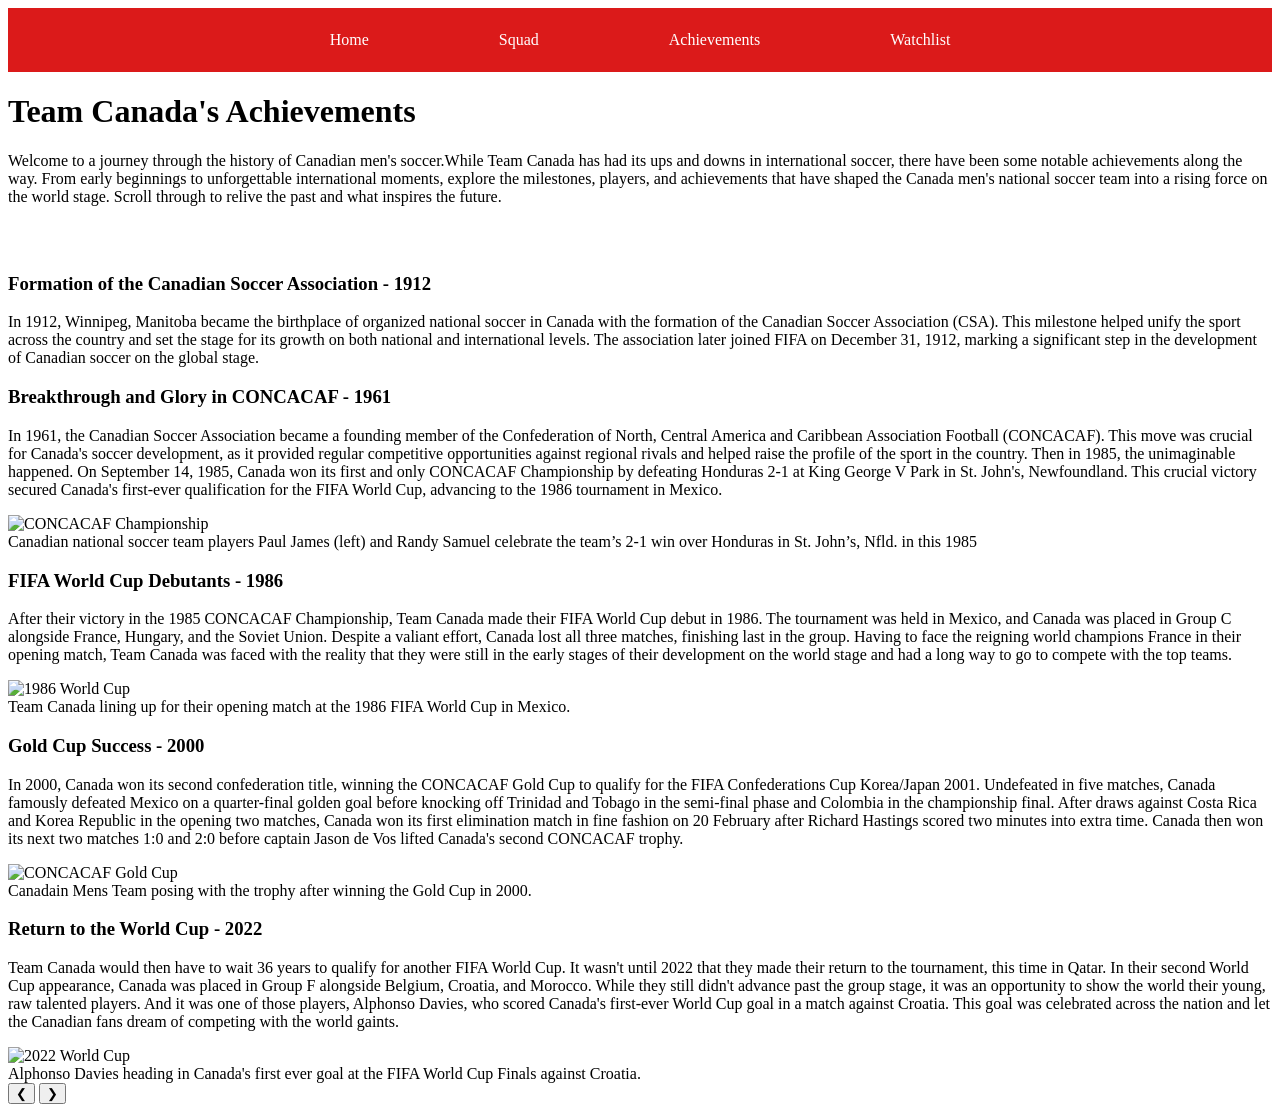
==== achievements.html @ c51ce28d "Created achievements page and added sections highlight historic moments in Team Canada's history" ====
<!DOCTYPE html>
<html lang="en">

<head>
    <meta charset="UTF-8">
    <meta name="viewport" content="width=device-width, initial-scale=1.0">
    <title>Achievements</title>
    <link rel="stylesheet" href="css/styles.css">
    <script defer src="script.js"></script>
</head>

<body>

    <body class="achievements-page">
        <header class="header">
            <div class="header-content">
                <nav class="nav">
                    <ul class="nav-list">
                        <li><a href="index.html">Home</a></li>
                        <li><a href="players.html">Squad</a></li>
                        <li>Achievements</li>
                        <li><a href="watchlist.html">Watchlist</a></li>
                    </ul>
                </nav>
            </div>
        </header>

        <div class="achievements">
            <h1>Team Canada's Achievements</h1>
            <p>Welcome to a journey through the history of Canadian men's soccer.While Team Canada has had its
                ups and downs in international soccer, there have been some notable achievements along the way.
                From early beginnings to unforgettable international moments, explore the milestones, players,
                and achievements that have shaped the Canada men's national soccer team into a rising force on
                the world stage. Scroll through to relive the past and what inspires the future.
            </p>
        </div>


        <div class="achievements-content">
            <h2>Timeline of Achievements</h2>

            <div class="slides-container">

                <div class="slide active">
                    <section id="CSA" class="CSASection">
                        <h3>Formation of the Canadian Soccer Association - 1912</h3>
                        <p>In 1912, Winnipeg, Manitoba became the birthplace of organized national soccer in Canada
                            with the formation of the Canadian Soccer Association (CSA). This milestone helped unify the
                            sport across the country and set the stage for its growth on both national and international
                            levels. The association later joined FIFA on December 31, 1912, marking a significant step
                            in
                            the development of Canadian soccer on the global stage.
                        </p>
                    </section>
                </div>

                <div class="slide">
                    <section id="CONCACAF" class="CONCACAFSection">
                        <h3>Breakthrough and Glory in CONCACAF - 1961</h3>
                        <p>In 1961, the Canadian Soccer Association became a founding member of the Confederation of
                            North,
                            Central America and Caribbean Association Football (CONCACAF). This move was crucial for
                            Canada's
                            soccer development, as it provided regular competitive opportunities against regional rivals
                            and
                            helped raise the profile of the sport in the country. Then in 1985, the unimaginable
                            happened.
                            On September 14, 1985, Canada won its first and only CONCACAF Championship by defeating
                            Honduras
                            2-1 at
                            King George V Park in St. John's, Newfoundland. This crucial victory secured Canada's
                            first-ever
                            qualification for the FIFA World Cup, advancing to the 1986 tournament in Mexico.
                        </p>
                        <img src="images/CONCACAF.jpg" alt="CONCACAF Championship" class="CONCACAFImage"><br>

                        <p1>Canadian national soccer team players Paul James (left) and Randy Samuel celebrate the
                            team’s 2-1 win over Honduras in St. John’s, Nfld. in this 1985</p1>

                    </section>
                </div>

                <div class="slide">
                    <section id="WorldCup" class="WorldCupSection">
                        <h3>FIFA World Cup Debutants - 1986</h3>
                        <p>After their victory in the 1985 CONCACAF Championship, Team Canada made their FIFA World Cup
                            debut in 1986.
                            The tournament was held in Mexico, and Canada was placed in Group C alongside France,
                            Hungary,
                            and the Soviet Union.
                            Despite a valiant effort, Canada lost all three matches, finishing last in the group. Having
                            to
                            face the reigning world
                            champions France in their opening match, Team Canada was faced with the reality that they
                            were
                            still in the early stages
                            of their development on the world stage and had a long way to go to compete with the top
                            teams.
                        </p>
                        <img src="images/WorldCup1986.jpg" alt="1986 World Cup" class="1986WorldCupImage"><br>

                        <p1>Team Canada lining up for their opening match at the 1986 FIFA World Cup in Mexico.</p1>

                    </section>
                </div>

                <div class="slide">
                    <section id="GoldCup" class="GoldCupSection">
                        <h3>Gold Cup Success - 2000</h3>
                        <p>In 2000, Canada won its second confederation title, winning the CONCACAF Gold Cup to qualify
                            for
                            the FIFA Confederations Cup
                            Korea/Japan 2001. Undefeated in five matches, Canada famously defeated Mexico on a
                            quarter-final
                            golden goal before knocking
                            off Trinidad and Tobago in the semi-final phase and Colombia in the championship final.
                            After
                            draws against Costa Rica and
                            Korea Republic in the opening two matches, Canada won its first elimination match in fine
                            fashion on 20 February after Richard
                            Hastings scored two minutes into extra time. Canada then won its next two matches 1:0 and
                            2:0
                            before captain Jason de Vos lifted
                            Canada's second CONCACAF trophy.
                        </p>
                        <img src="images/GoldCup.jpg" alt="CONCACAF Gold Cup" class="GoldCupImage"><br>

                        <p1>Canadain Mens Team posing with the trophy after winning the Gold Cup in 2000.</p1>

                    </section>
                </div>

                <div class="slide">
                    <section id="Return" class="ReturnSection">
                        <h3>Return to the World Cup - 2022</h3>
                        <p>Team Canada would then have to wait 36 years to qualify for another FIFA World Cup. It wasn't
                            until 2022 that they made their
                            return to the tournament, this time in Qatar. In their second World Cup appearance, Canada
                            was
                            placed in Group F alongside Belgium,
                            Croatia, and Morocco. While they still didn't advance past the group stage, it was an
                            opportunity to show the world their young, raw
                            talented players. And it was one of those players, Alphonso Davies, who scored Canada's
                            first-ever World Cup goal in a match against
                            Croatia. This goal was celebrated across the nation and let the Canadian fans dream of
                            competing
                            with the world gaints.
                        </p>
                        <img src="images/WorldCup2022.jpg" alt="2022 World Cup" class="2022WorldCupImage"><br>

                        <p1>Alphonso Davies heading in Canada's first ever goal at the FIFA World Cup Finals against
                            Croatia.</p1>

                    </section>
                </div>

                <button class="previous">❮</button>
                <button class="next">❯</button>

            </div>
        </div>
    </body>

</html>
---- css/styles.css ----
body.index-page {
  background-image: url("../images/homepage.jpg");
  background-repeat: no-repeat;
  background-attachment: fixed;
  background-position: center;
  background-size: auto;
  color: white;
}

.header {
  background-color: #db1a1a;
  color: #ffff;
  padding: 5px;
  margin-bottom: 1px;
}

.footer {
  color: #ffff;
  padding: 5px;
  text-align: center;
  position: relative;
  bottom: 0;
  width: 100%;
}

.nav-list {
  list-style: none;
  padding: 0;
  display: flex;
  justify-content: center;
  gap: 120px;
}

.nav-list li {
  display: inline;
  padding: 2px 5px;
}

.nav-list li:hover {
  cursor: pointer;
  text-decoration: underline;
}

.nav-list li a {
  color: white;
  text-decoration: none;
}

.homepage {
  display: grid;
  grid-template-columns: 30% 70%;
  margin-top: 5px;
  margin-right: 5px;
  padding: 2px;
  gap: 15px;
  border-top: #db1a1a solid 1px;
}

.historySection {
  padding: 5px;
  border-right: #db1a1a solid 1px;
}

.scheduleSection {
  padding: 2px;
  color: black;
}

h2 {
  text-align: center;
  color: white;
}

.games {
  display: grid;
  grid-template-columns: repeat(auto-fill, minmax(225px, 1fr));
  grid-auto-rows: 125px;
  gap: 1em;
  padding: 2px;
  justify-items: center;
  margin-right: 10px;
}

.preview {
  background-color: #f3f4f4;
  text-align: left;
  width: 225px;
  padding: 10px;
  border: hidden;
  border-radius: 5px;
  height: 105px;
}

.preview:hover {
  background-color: #db1a1a;
  cursor: pointer;
  color: white;
}

p2 {
  color: white;
}

.squad-grid {
  display: grid;

  grid-template-columns: repeat(auto-fill, minmax(200px, 1fr));

  gap: 16px;

  margin-bottom: 40px;
}

.members {
  background: #db1a1a;

  border-radius: 8px;

  overflow: hidden;

  text-align: center;

  padding-bottom: 10px;

  color: white;
}

.members img {
  width: 100%;

  height: 190px;

  object-fit: cover;

  display: block;
}

h4 {
  text-align: center;
}

h5 {
  text-align: center;
}

a {
  color: black;

  text-decoration: none;
}

.modal {
  display: none;
  position: fixed;
  top: 0;
  left: 0;
  width: 100%;
  height: 100%;
  background-color: rgba(0, 0, 0, 0.7);
  justify-content: center;
  align-items: center;
  z-index: 1000;
}

.details-container {
  display: grid;
  grid-template-columns: 130px 1fr 130px;
  align-items: center;
  gap: 30px;
}

.homeTeam-container {
  display: flex;
  flex-direction: column;
  align-items: center;
}

.homeTeam-container p {
  margin: 5px 0;
}

#CanadaForm {
  font-size: 12px;
}

.awayTeam-container {
  display: flex;
  flex-direction: column;
  align-items: center;
}

.awayTeam-container p {
  margin: 5px 0;
}

#recentForm {
  font-size: 12px;
}

#canadaFlag, #opponentFlag {
  width: 120px;
  height: auto;
  object-fit: contain;
}

.modal-content {
  background-color: white;
  color: black;
  max-width: 90%;
  padding: 25px;
  border-radius: 10px;
  text-align: center;
  position: relative;
  animation: fadeIn 0.3s ease;

  display: flex;
  flex-direction: column;
  gap: 20px
}

.modal-content h2 {
  color: black;
  margin-bottom: 15px;
  text-align: center;
}

#modalVS {
  font-size: 18px;
  color: #db1a1a;
  font-style: italic;
  font-weight: bold
}

.close-btn {
  position: absolute;
  top: 10px;
  right: 15px;
  font-size: 28px;
  cursor: pointer;
  color: black;
}

.close-btn:hover {
  color: #db1a1a;
}

#favouriteBtn {
  background-color: #db1a1a;
  color: white;
  border: none;
  padding: 10px 16px;
  border-radius: 5px;
  cursor: pointer;
  margin-top: 10px;
}

#favouriteBtn:hover {
  background-color: #a50f0f;
}

@keyframes fadeIn {
  from {
    opacity: 0;
    transform: scale(0.9);
  }
  to {
    opacity: 1;
    transform: scale(1);
  }
}
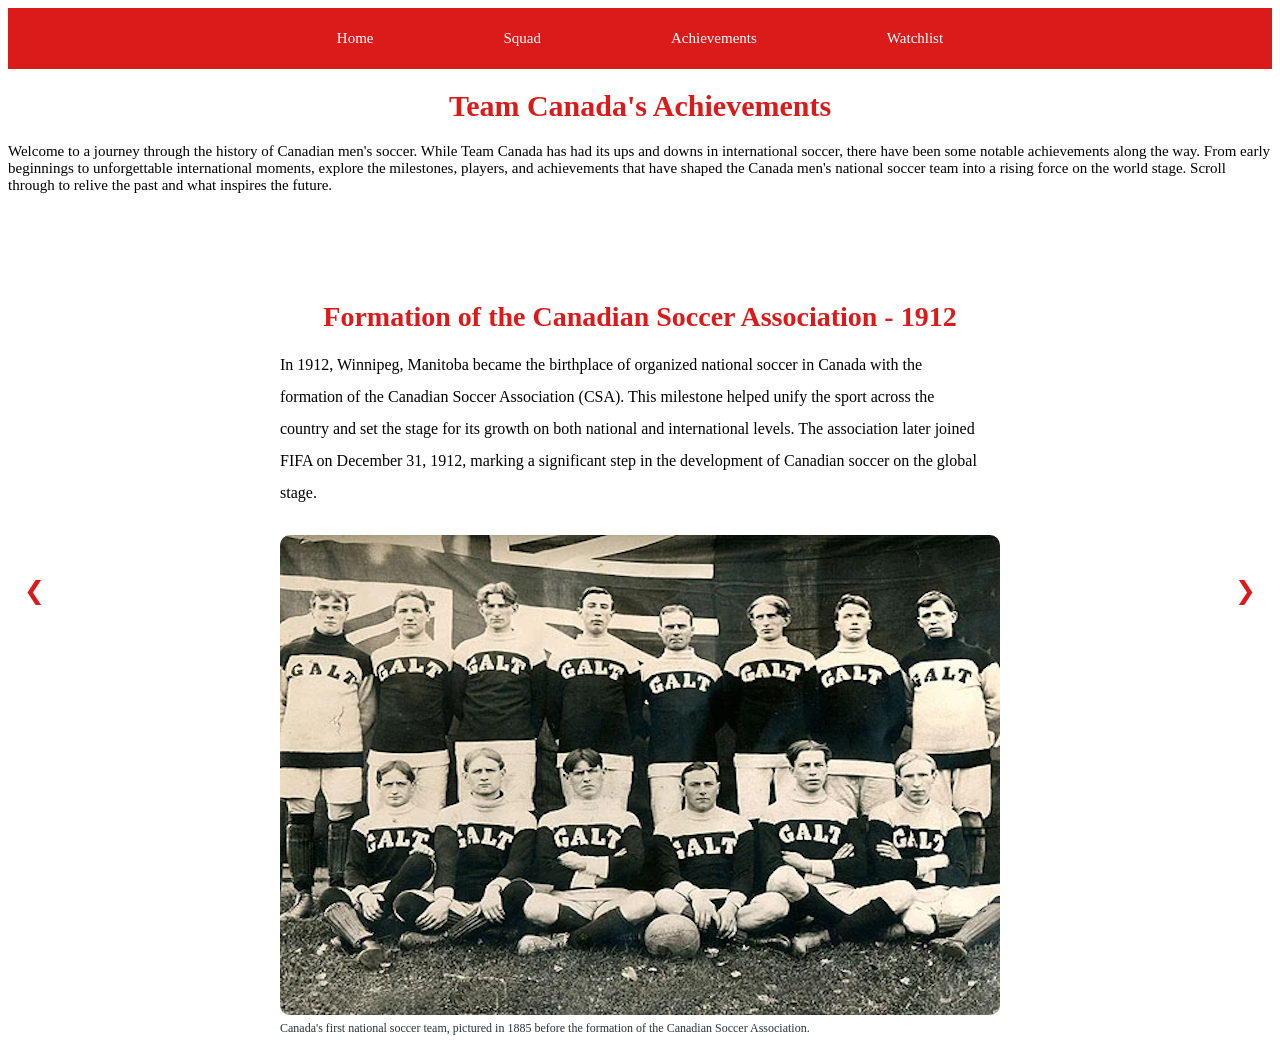
==== commit ca4cd569: "Made edits to the contents on the page based on Andrew's review" ====
--- a/achievements.html
+++ b/achievements.html
@@ -27,7 +27,7 @@
 
         <div class="achievements">
             <h1>Team Canada's Achievements</h1>
-            <p>Welcome to a journey through the history of Canadian men's soccer.While Team Canada has had its
+            <p>Welcome to a journey through the history of Canadian men's soccer. While Team Canada has had its
                 ups and downs in international soccer, there have been some notable achievements along the way.
                 From early beginnings to unforgettable international moments, explore the milestones, players,
                 and achievements that have shaped the Canada men's national soccer team into a rising force on
@@ -48,31 +48,29 @@
                             with the formation of the Canadian Soccer Association (CSA). This milestone helped unify the
                             sport across the country and set the stage for its growth on both national and international
                             levels. The association later joined FIFA on December 31, 1912, marking a significant step
-                            in
-                            the development of Canadian soccer on the global stage.
+                            in the development of Canadian soccer on the global stage.
                         </p>
+
+                        <img src="images/FirstTeam.png" alt="Canada's First Team" class="FirstTeamImage"><br>
+
+                        <p1>Canada's first national soccer team, pictured in 1885 before the formation of the Canadian Soccer Association.</p1>
                     </section>
                 </div>
 
                 <div class="slide">
                     <section id="CONCACAF" class="CONCACAFSection">
                         <h3>Breakthrough and Glory in CONCACAF - 1961</h3>
-                        <p>In 1961, the Canadian Soccer Association became a founding member of the Confederation of
-                            North,
-                            Central America and Caribbean Association Football (CONCACAF). This move was crucial for
-                            Canada's
-                            soccer development, as it provided regular competitive opportunities against regional rivals
-                            and
-                            helped raise the profile of the sport in the country. Then in 1985, the unimaginable
-                            happened.
-                            On September 14, 1985, Canada won its first and only CONCACAF Championship by defeating
-                            Honduras
-                            2-1 at
-                            King George V Park in St. John's, Newfoundland. This crucial victory secured Canada's
-                            first-ever
-                            qualification for the FIFA World Cup, advancing to the 1986 tournament in Mexico.
+                        <p>In 1961 the Canadian Soccer Association (CSA) became one of the founding members of CONCACAF,
+                            an amalgamation of federations from North and Central America, as well as Caribbean nations.
+                            This move was crucial for Canada's soccer development, as it solidified regular competitive
+                            matches against local regional rivals. This helped raise the profile of the sport in the
+                            nation. Then in 1985 the unthinkable happened. On September 14th 1985, Canada won its first
+                            and only CONCACAF Championship, with victory over Honduras at King George V Park in St.
+                            John’s Newfoundland. This crucial victory secured the unimaginable for Canada. A first-ever
+                            qualification for the FIFA WorldCup, advancing to the finals in the 1986 edition of the
+                            tournament in Mexico.
                         </p>
-                        <img src="images/CONCACAF.jpg" alt="CONCACAF Championship" class="CONCACAFImage"><br>
+                        <img src="images/CONCACAF.png" alt="CONCACAF Championship" class="CONCACAFImage"><br>
 
                         <p1>Canadian national soccer team players Paul James (left) and Randy Samuel celebrate the
                             team’s 2-1 win over Honduras in St. John’s, Nfld. in this 1985</p1>
@@ -83,19 +81,15 @@
                 <div class="slide">
                     <section id="WorldCup" class="WorldCupSection">
                         <h3>FIFA World Cup Debutants - 1986</h3>
-                        <p>After their victory in the 1985 CONCACAF Championship, Team Canada made their FIFA World Cup
-                            debut in 1986.
-                            The tournament was held in Mexico, and Canada was placed in Group C alongside France,
-                            Hungary,
-                            and the Soviet Union.
-                            Despite a valiant effort, Canada lost all three matches, finishing last in the group. Having
-                            to
-                            face the reigning world
-                            champions France in their opening match, Team Canada was faced with the reality that they
-                            were
-                            still in the early stages
-                            of their development on the world stage and had a long way to go to compete with the top
-                            teams.
+                        <p>After Canada’s first major international victory at the 1985 CONCACAF Championship, Canada
+                            made their long awaited FIFA World Cup debut in 1986. The tournament was held in Mexico,
+                            where Canada was placed in Group C alongside powerhouse France, with Hungary, and the Soviet
+                            Union rounding out the group. Despite a valiant effort, Canada was outclassed and lost all
+                            three group stage matches, finishing last in the group. Having to face the current world
+                            champions France, orchestrated by future UEFA President Michel Platini in the opening match
+                            proved to be a humbling experience. Team Canada was now faced with the prospect of reality,
+                            they were still in the infancy of development on the world stage and had a long way to go in
+                            order to compete with the top international teams.
                         </p>
                         <img src="images/WorldCup1986.jpg" alt="1986 World Cup" class="1986WorldCupImage"><br>
 
@@ -107,21 +101,14 @@
                 <div class="slide">
                     <section id="GoldCup" class="GoldCupSection">
                         <h3>Gold Cup Success - 2000</h3>
-                        <p>In 2000, Canada won its second confederation title, winning the CONCACAF Gold Cup to qualify
-                            for
-                            the FIFA Confederations Cup
-                            Korea/Japan 2001. Undefeated in five matches, Canada famously defeated Mexico on a
-                            quarter-final
-                            golden goal before knocking
-                            off Trinidad and Tobago in the semi-final phase and Colombia in the championship final.
-                            After
-                            draws against Costa Rica and
-                            Korea Republic in the opening two matches, Canada won its first elimination match in fine
-                            fashion on 20 February after Richard
-                            Hastings scored two minutes into extra time. Canada then won its next two matches 1:0 and
-                            2:0
-                            before captain Jason de Vos lifted
-                            Canada's second CONCACAF trophy.
+                        <p>In the year 2000 Canada won its second confederation title, winning the CONCACAF Gold Cup
+                            against Columbia to qualify for the FIFA Confederations Cup, being co-hosted by Korea and
+                            Japan in 2001. The Canadian team remained undefeated in five matches, where Canada famously
+                            beat Mexico in the quarter-finals with a dramatic golden goal winner. This happened after
+                            draws against Costa Rica, and the Korean Republic in the opening two matches. Canada won its
+                            first elimination match in comfortable fashion on February 20th, after Richard Hastings
+                            scored two minutes into extra time. Canada then went on to win its next two matches 1:0 and
+                            2:0 before captain Jason de Vos lifted Canada's second CONCACAF trophy.
                         </p>
                         <img src="images/GoldCup.jpg" alt="CONCACAF Gold Cup" class="GoldCupImage"><br>
 
@@ -133,18 +120,15 @@
                 <div class="slide">
                     <section id="Return" class="ReturnSection">
                         <h3>Return to the World Cup - 2022</h3>
-                        <p>Team Canada would then have to wait 36 years to qualify for another FIFA World Cup. It wasn't
-                            until 2022 that they made their
-                            return to the tournament, this time in Qatar. In their second World Cup appearance, Canada
-                            was
-                            placed in Group F alongside Belgium,
-                            Croatia, and Morocco. While they still didn't advance past the group stage, it was an
-                            opportunity to show the world their young, raw
-                            talented players. And it was one of those players, Alphonso Davies, who scored Canada's
-                            first-ever World Cup goal in a match against
-                            Croatia. This goal was celebrated across the nation and let the Canadian fans dream of
-                            competing
-                            with the world gaints.
+                        <p>Team Canada would now have to wait 36 long years to qualify for another FIFA World Cup. It
+                            wasn’t until 2022 that they made their triumphant return to the prestigious tournament, this
+                            time being hosted in Qatar. In their second World Cup appearance was placed in a difficult
+                            Group F alongside European powerhouses Belgium and Croatia, with Morocco being the other
+                            team in the group. They unfortunately didn’t advance past the group stage, but was a major
+                            opportunity to showcase a new generation of Canadian talent. One of those players, Alphonso
+                            Davies, the Bayern Munich star, scored Canada’s first ever World Cup goal in a match against
+                            Croatia. This goal was celebrated coast to coast across the nation, and let the Canadian
+                            fans dream of competing with the world giants.
                         </p>
                         <img src="images/WorldCup2022.jpg" alt="2022 World Cup" class="2022WorldCupImage"><br>
 
--- a/css/styles.css
+++ b/css/styles.css
@@ -267,4 +267,84 @@
     opacity: 1;
     transform: scale(1);
   }
-} +}
+
+body.achievements-page {
+  color: black;
+  font-family: 'Gill Sans';
+  font-size: 15px;
+}
+
+.achievements h1 {
+  text-align: center;
+  color: #db1a1a;
+}
+
+.achievements-content h2 {
+  text-align: center;
+}
+
+.achievements-content h3 {
+  color: #db1a1a;
+  text-align: center;
+}
+
+.achievements-content p1 {
+  font-size: 12px;
+  color: #25343F;
+}
+
+.slides-container {
+  position: relative;
+  width: 100%;
+  overflow: hidden;
+}
+
+.slide {
+  display: none;
+  padding: 15px;
+  background-color: white;
+  border-radius: 12px;
+  padding: 15px;
+}
+
+.slide.active {
+  display: flex;
+  flex-direction: column;
+  align-items: center;
+}
+
+button.previous, button.next {
+  font-size: 25px;
+  color: #db1a1a;
+  cursor: pointer;
+  position: absolute;
+  top: 40%;
+  background-color: white;
+  border: none;
+}
+
+.previous {
+  left: 10px;
+}
+
+.next {
+  right: 10px;
+}
+
+.slide h3 {
+  font-size: 28px;
+  margin-bottom: 10px;
+}
+
+.slide p {
+  font-size: 16px;
+  max-width: 700px;
+  line-height: 2;
+}
+
+.slide img {
+  max-width: 100%;
+  margin-top: 10px;
+  border-radius: 10px;
+}
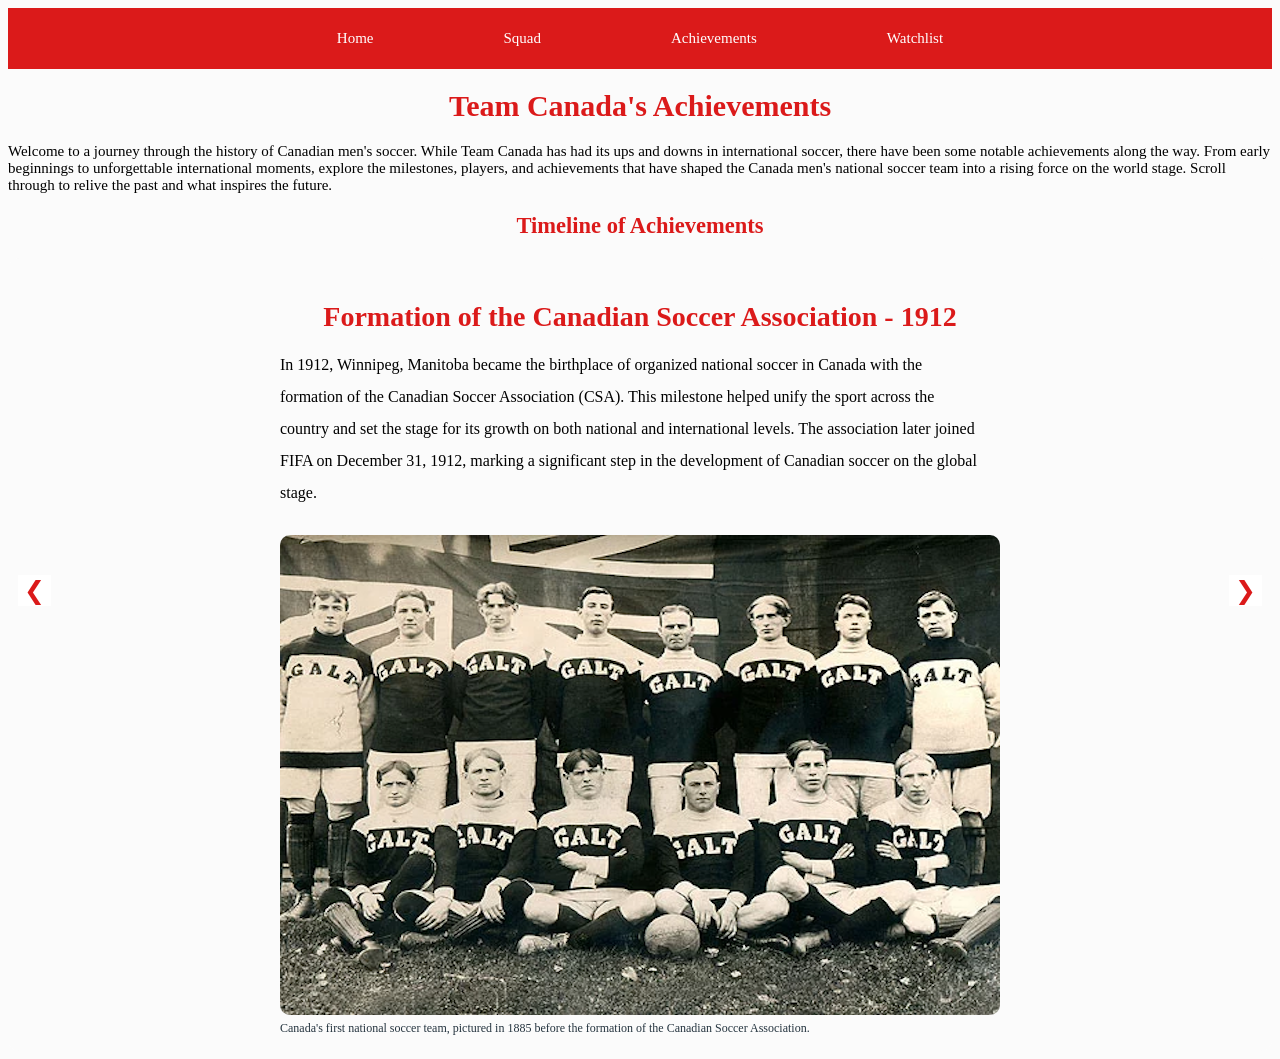
==== commit 522bda92: "removed an extra body element in the achievements page and fixed an IF statement in the script." ====
--- a/achievements.html
+++ b/achievements.html
@@ -8,8 +8,6 @@
     <link rel="stylesheet" href="css/styles.css">
     <script defer src="script.js"></script>
 </head>
-
-<body>
 
     <body class="achievements-page">
         <header class="header">
--- a/css/styles.css
+++ b/css/styles.css
@@ -273,6 +273,7 @@
   color: black;
   font-family: 'Gill Sans';
   font-size: 15px;
+  background-color: #FBFBFB;
 }
 
 .achievements h1 {
@@ -282,6 +283,7 @@
 
 .achievements-content h2 {
   text-align: center;
+  color: #db1a1a;
 }
 
 .achievements-content h3 {
@@ -306,6 +308,7 @@
   background-color: white;
   border-radius: 12px;
   padding: 15px;
+  background-color: #FBFBFB;
 }
 
 .slide.active {
